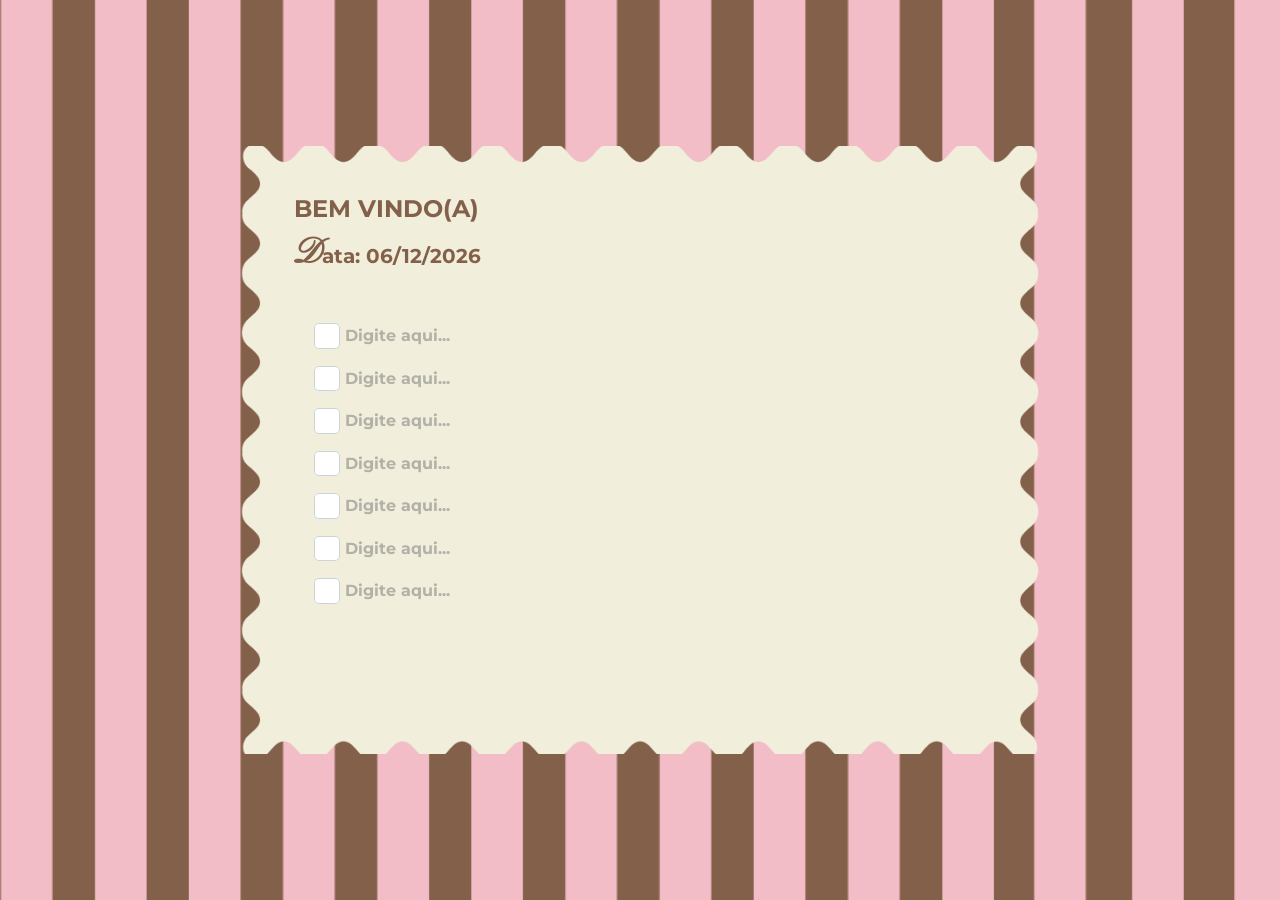
==== todo.html @ d3537ab9 "Lista de tarefas adicionada" ====
<!DOCTYPE html>
<html lang="en">
<head>
    <meta charset="UTF-8">
    <meta name="viewport" content="width=device-width, initial-scale=1.0">
    <title>To Do List</title>
    <link rel="stylesheet" href="style2.css">
    <script src="https://code.jquery.com/jquery-3.7.1.min.js"></script>
    <script src="main.js"></script>
</head>
<body>
    <section id="todo">
        <div id="fundoToDo">
            <div class="col" id="col1">
                <div id="textos">
                    <h2>BEM VINDO(A)</h1>
                    <div id="dataEsp">
                        <span class="letra-d">D</span>ata:
                        <span id="dataAtual">Aqui</span>
                    </div>
                </div>
                <div id="listaTarefas">
                    <div class="tarefa">
                        <input type="checkbox" name="" id="">
                        <input type="text" class="texto-tarefa" placeholder="Digite aqui...">
                    </div>
                    <div class="tarefa">
                        <input type="checkbox" name="" id="">
                        <input type="text" class="texto-tarefa" placeholder="Digite aqui...">
                    </div>
                    <div class="tarefa">
                        <input type="checkbox" name="" id="">
                        <input type="text" class="texto-tarefa" placeholder="Digite aqui...">
                    </div>
                    <div class="tarefa">
                        <input type="checkbox" name="" id="">
                        <input type="text" class="texto-tarefa" placeholder="Digite aqui...">
                    </div>
                    <div class="tarefa">
                        <input type="checkbox" name="" id="">
                        <input type="text" class="texto-tarefa" placeholder="Digite aqui...">
                    </div>
                    <div class="tarefa">
                        <input type="checkbox" name="" id="">
                        <input type="text" class="texto-tarefa" placeholder="Digite aqui...">
                    </div>
                    <div class="tarefa">
                        <input type="checkbox" name="" id="">
                        <input type="text" class="texto-tarefa" placeholder="Digite aqui...">
                    </div>
                    <div class="tarefa">

                    </div>
                </div>
            </div>
            <div class="col">
                <div id="notes"></div>
            </div>
        </div>
    </section>
</body>
</html>
---- style2.css ----
@import url('https://fonts.googleapis.com/css2?family=Pinyon+Script&display=swap');
@import url('https://fonts.googleapis.com/css2?family=Montserrat:ital,wght@0,100..900;1,100..900&display=swap');

*{
    padding: 0;
    margin: 0;
    font-family: "Montserrat";
    color: #83604a;
}

body{
    height: 100vh;
    background-size: cover;
    background-position: center;
    background-repeat: no-repeat;
    background-image: url("img/fundo.png");
    display: flex;
    align-items: center;
    justify-content: center;
}

#fundoToDo{
    height: 38rem;
    width: 50rem;
    display: flex;
    justify-content: center;
    align-items: center;
    background-image: url("img/fundoTodo.png");
    background-size: cover;
    background-position: center;
    background-repeat: no-repeat;
}

.col{
    height: 38rem;
    width: 25rem;
    display: flex;
    align-items: center;
    flex-direction: column;
}

#col1{
    width: 30rem;
}

#textos{
    height: 8rem;
    width: 23rem;
    display: flex;
    flex-direction: column;
    margin-left: 2.5rem;
}

#textos h2{
    margin-top: 3rem;
    padding-bottom: 10px;
}

#dataEsp{
    width: 20rem;
    height: 2rem;
    font-size: 20px;
    font-weight: bold;
}

.letra-d{
    font-family: "Pinyon Script";
    font-size: 35px;
}

#listaTarefas{
    width: 20rem;
    height: 25rem;
    margin-top: 2rem;
}

.tarefa{
    font-size: 20px;
    margin: 1rem;
}

.texto-tarefa{
    color: #83604a;
    font-weight: bolder;
    border: none;
    background: transparent;
    outline: none;
    font-size: 16px;
}

.texto-tarefa::placeholder{
    opacity: 0.5;
}


[type=checkbox] {
  width: 1.6rem;
  height: 1.6rem;
  color: #83604a;
  vertical-align: middle;
  -webkit-appearance: none;
  background: none;
  border: 0;
  outline: 0;
  flex-grow: 0;
  border-radius: 20%;
  background-color: #FFFFFF;
  transition: background-color 200ms;
  cursor: pointer;
}


[type=checkbox]::before {
  content: "";
  color: transparent;
  display: block;
  width: inherit;
  height: inherit;
  border-radius: inherit;
  border: 0;
  background-color: transparent;
  background-size: contain;
  box-shadow: inset 0 0 0 1px #CCD3D8;
}


/* Checked */

[type=checkbox]:checked {
  background-color: currentcolor;
}

[type=checkbox]:checked::before {
  box-shadow: none;
  background-image: url("data:image/svg+xml,%3Csvg xmlns='http://www.w3.org/2000/svg' width='24' height='24' viewBox='0 0 24 24'%3E %3Cpath d='M15.88 8.29L10 14.17l-1.88-1.88a.996.996 0 1 0-1.41 1.41l2.59 2.59c.39.39 1.02.39 1.41 0L17.3 9.7a.996.996 0 0 0 0-1.41c-.39-.39-1.03-.39-1.42 0z' fill='%23fff'/%3E %3C/svg%3E");
}


/* Disabled */

[type=checkbox]:disabled {
  background-color: #CCD3D8;
  opacity: 0.84;
  cursor: not-allowed;
}


/* IE */

[type=checkbox]::-ms-check {
  content: "";
  color: transparent;
  display: block;
  width: inherit;
  height: inherit;
  border-radius: inherit;
  border: 0;
  background-color: transparent;
  background-size: contain;
  box-shadow: inset 0 0 0 1px #CCD3D8;
}

[type=checkbox]:checked::-ms-check {
  box-shadow: none;
  background-image: url("data:image/svg+xml,%3Csvg xmlns='http://www.w3.org/2000/svg' width='24' height='24' viewBox='0 0 24 24'%3E %3Cpath d='M15.88 8.29L10 14.17l-1.88-1.88a.996.996 0 1 0-1.41 1.41l2.59 2.59c.39.39 1.02.39 1.41 0L17.3 9.7a.996.996 0 0 0 0-1.41c-.39-.39-1.03-.39-1.42 0z' fill='%23fff'/%3E %3C/svg%3E");
}
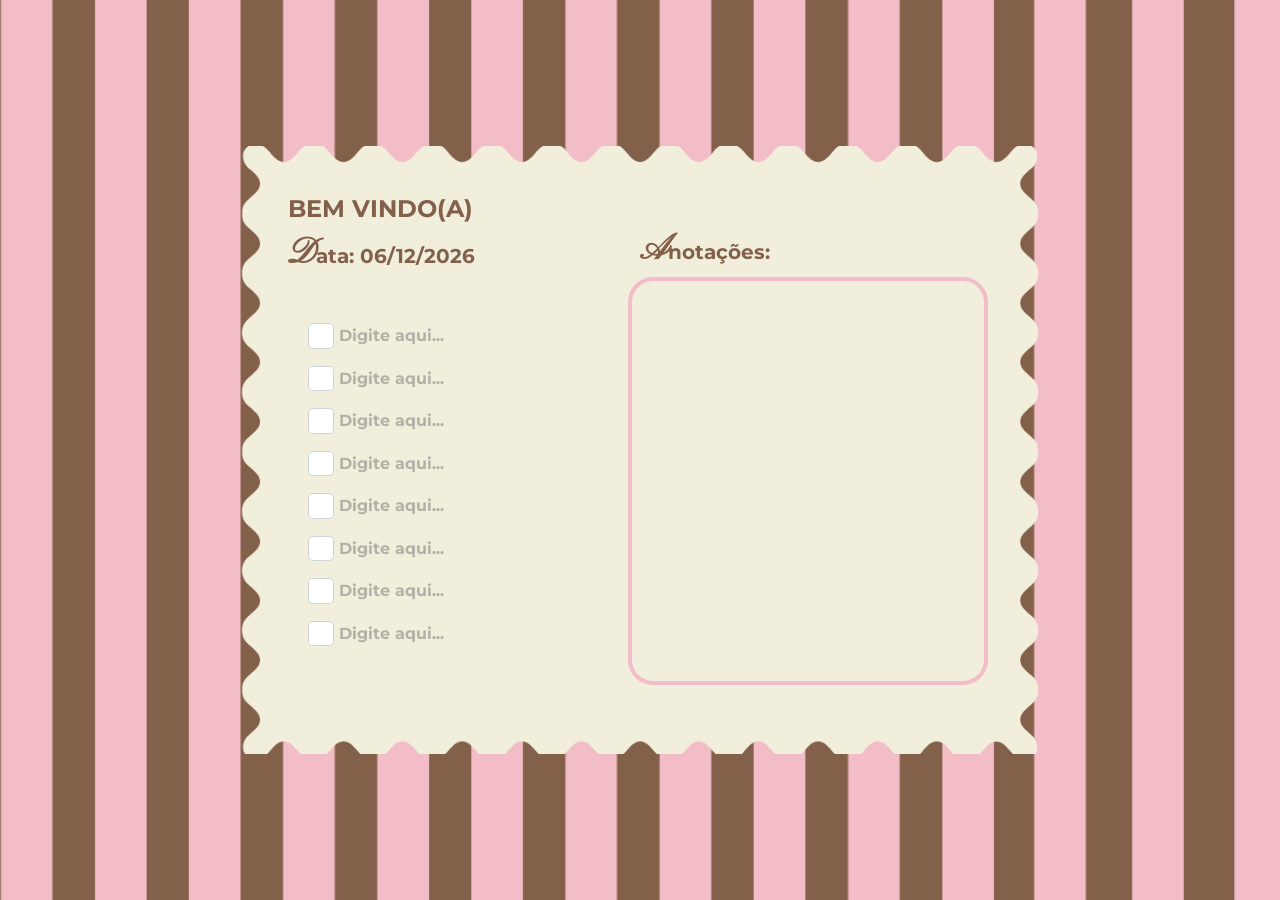
==== commit 4f2774d3: "add espaço para anotações" ====
--- a/todo.html
+++ b/todo.html
@@ -49,12 +49,20 @@
                         <input type="text" class="texto-tarefa" placeholder="Digite aqui...">
                     </div>
                     <div class="tarefa">
-
+                        <input type="checkbox" name="" id="">
+                        <input type="text" class="texto-tarefa" placeholder="Digite aqui...">
                     </div>
                 </div>
             </div>
-            <div class="col">
-                <div id="notes"></div>
+            <div class="col" id="col2">
+                <div id="tilNotes">
+                    <span class="letra-a">A</span>notações:
+                </div>
+                <div id="caixaNotes">
+                        <textarea id='note' placeholder="Escreva aqui...">
+                            
+                        </textarea>
+                </div>
             </div>
         </div>
     </section>
--- a/style2.css
+++ b/style2.css
@@ -40,7 +40,8 @@
 }
 
 #col1{
-    width: 30rem;
+    width: 22rem;
+    margin-left: 3rem;
 }
 
 #textos{
@@ -92,6 +93,7 @@
     opacity: 0.5;
 }
 
+/* CHECKBOX CREDITOS DA CONFIGURAÇÃO: ?  */
 
 [type=checkbox] {
   width: 1.6rem;
@@ -164,3 +166,42 @@
   box-shadow: none;
   background-image: url("data:image/svg+xml,%3Csvg xmlns='http://www.w3.org/2000/svg' width='24' height='24' viewBox='0 0 24 24'%3E %3Cpath d='M15.88 8.29L10 14.17l-1.88-1.88a.996.996 0 1 0-1.41 1.41l2.59 2.59c.39.39 1.02.39 1.41 0L17.3 9.7a.996.996 0 0 0 0-1.41c-.39-.39-1.03-.39-1.42 0z' fill='%23fff'/%3E %3C/svg%3E");
 }
+
+/* anotações */
+
+#col2{
+    width: 30rem;
+}
+
+
+#tilNotes{
+    width: 25rem;
+    height: 2rem;
+    font-size: 20px;
+    font-weight: bold;
+    margin-top: 5.2rem;
+}
+
+.letra-a{
+    font-family: "Pinyon Script";
+    font-size: 35px;
+}
+
+#caixaNotes{
+    width: 22rem;
+    height: 33rem;
+    margin-right: 4.5rem;
+
+}
+
+#note{
+    width: 100%;
+    margin-top: 1rem;
+    height: 25rem;
+
+    border: 4px solid #F2BDC6;
+    border-radius: 25px;
+    outline: none;
+    resize: none;
+    background: transparent;
+}
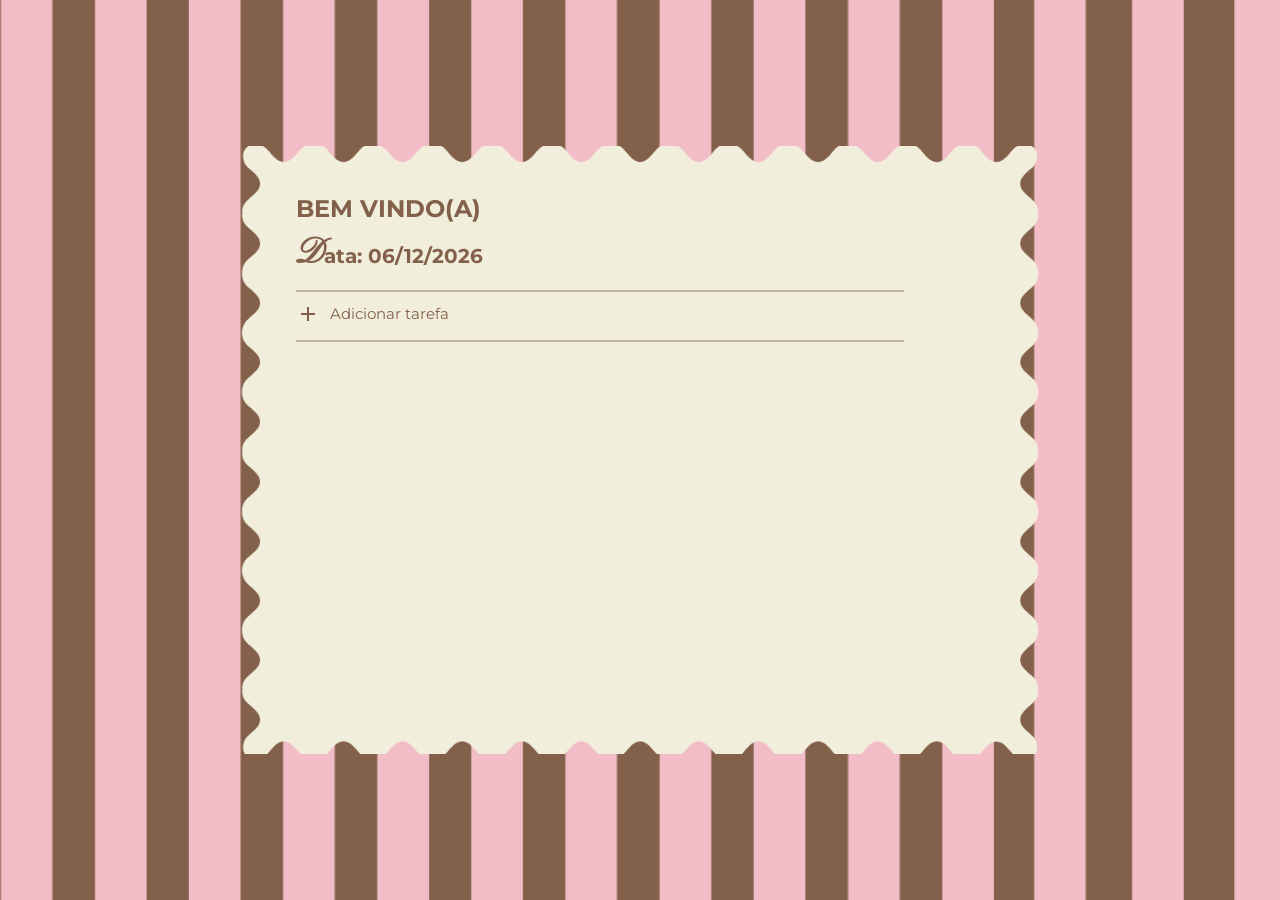
==== commit 532c058c: "reformulação da pagina de todo + adiciionei js pra adicionar as tarefas a tela vai ficar mais dinâmi" ====
--- a/todo.html
+++ b/todo.html
@@ -5,66 +5,39 @@
     <meta name="viewport" content="width=device-width, initial-scale=1.0">
     <title>To Do List</title>
     <link rel="stylesheet" href="style2.css">
+    <link rel="stylesheet" href="https://fonts.googleapis.com/css2?family=Material+Symbols+Outlined:opsz,wght,FILL,GRAD@24,400,0,0&icon_names=add" />
+    <link rel="stylesheet" href="https://fonts.googleapis.com/css2?family=Material+Symbols+Outlined:opsz,wght,FILL,GRAD@24,400,0,0&icon_names=close" />
     <script src="https://code.jquery.com/jquery-3.7.1.min.js"></script>
-    <script src="main.js"></script>
 </head>
 <body>
     <section id="todo">
         <div id="fundoToDo">
             <div class="col" id="col1">
                 <div id="textos">
-                    <h2>BEM VINDO(A)</h1>
+                    <h1>BEM VINDO(A)</h1>
                     <div id="dataEsp">
                         <span class="letra-d">D</span>ata:
                         <span id="dataAtual">Aqui</span>
                     </div>
                 </div>
+                <div id="espacoAdd">
+                    <button id="botaoAdd">
+                        <span class="material-symbols-outlined">add</span>Adicionar tarefa
+                    </button>
+                </div>
                 <div id="listaTarefas">
-                    <div class="tarefa">
+                    <!-- <div class="tarefa">
                         <input type="checkbox" name="" id="">
                         <input type="text" class="texto-tarefa" placeholder="Digite aqui...">
-                    </div>
-                    <div class="tarefa">
-                        <input type="checkbox" name="" id="">
-                        <input type="text" class="texto-tarefa" placeholder="Digite aqui...">
-                    </div>
-                    <div class="tarefa">
-                        <input type="checkbox" name="" id="">
-                        <input type="text" class="texto-tarefa" placeholder="Digite aqui...">
-                    </div>
-                    <div class="tarefa">
-                        <input type="checkbox" name="" id="">
-                        <input type="text" class="texto-tarefa" placeholder="Digite aqui...">
-                    </div>
-                    <div class="tarefa">
-                        <input type="checkbox" name="" id="">
-                        <input type="text" class="texto-tarefa" placeholder="Digite aqui...">
-                    </div>
-                    <div class="tarefa">
-                        <input type="checkbox" name="" id="">
-                        <input type="text" class="texto-tarefa" placeholder="Digite aqui...">
-                    </div>
-                    <div class="tarefa">
-                        <input type="checkbox" name="" id="">
-                        <input type="text" class="texto-tarefa" placeholder="Digite aqui...">
-                    </div>
-                    <div class="tarefa">
-                        <input type="checkbox" name="" id="">
-                        <input type="text" class="texto-tarefa" placeholder="Digite aqui...">
+                        <button class="btnApagar">
+                            <span class="material-symbols-outlined">close</span>
+                        </button> -->
                     </div>
                 </div>
             </div>
-            <div class="col" id="col2">
-                <div id="tilNotes">
-                    <span class="letra-a">A</span>notações:
-                </div>
-                <div id="caixaNotes">
-                        <textarea id='note' placeholder="Escreva aqui...">
-                            
-                        </textarea>
-                </div>
             </div>
         </div>
     </section>
+    <script src="main.js"></script>
 </body>
 </html>
--- a/style2.css
+++ b/style2.css
@@ -33,26 +33,21 @@
 
 .col{
     height: 38rem;
-    width: 25rem;
-    display: flex;
-    align-items: center;
+    width: 43rem;
+    display: flex;
+    align-items: flex-start;
     flex-direction: column;
 }
 
-#col1{
-    width: 22rem;
-    margin-left: 3rem;
-}
 
 #textos{
     height: 8rem;
     width: 23rem;
     display: flex;
     flex-direction: column;
-    margin-left: 2.5rem;
-}
-
-#textos h2{
+}
+
+#textos h1{
     margin-top: 3rem;
     padding-bottom: 10px;
 }
@@ -69,15 +64,44 @@
     font-size: 35px;
 }
 
+#espacoAdd{
+    width: 38rem;
+    height: 3rem;
+    margin-top: 1rem;
+    border-top: 2px solid #83604a67;
+    border-bottom: 2px solid #83604a67;
+}
+
+#botaoAdd{
+    padding-top: 0.6rem;
+    display: flex;
+    align-items: center;
+    gap: 10px;
+    font-size: 15px;
+    font-weight: 400;
+    border: none;
+    background: none;
+}
+
 #listaTarefas{
     width: 20rem;
     height: 25rem;
-    margin-top: 2rem;
 }
 
 .tarefa{
+    width: 35rem;
     font-size: 20px;
     margin: 1rem;
+    padding: 0.3rem;
+    display: flex;
+    align-items: center;
+}
+
+.tarefa:hover{
+    /* background-color: #83604a67; */
+    border-radius: 15px;
+    padding: 0.4rem;
+
 }
 
 .texto-tarefa{
@@ -87,6 +111,16 @@
     background: transparent;
     outline: none;
     font-size: 16px;
+    flex: 1;
+    padding-left: 10px;
+}
+
+.btnApagar{
+     margin-left: auto;
+     border: none;
+     background: none;
+     margin-top: 0.4rem;
+     opacity: 0;
 }
 
 .texto-tarefa::placeholder{
